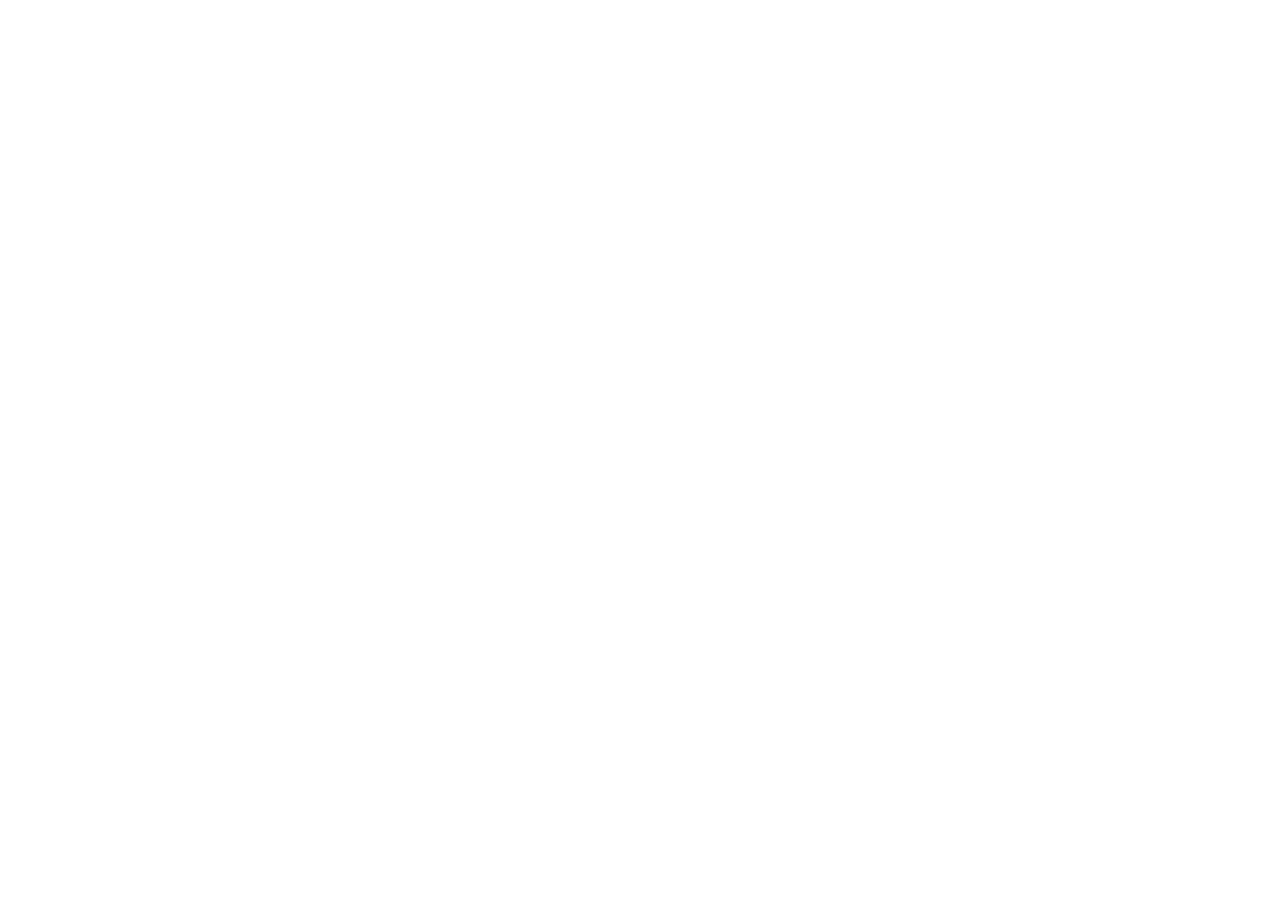
==== seccionBlog/index.html @ 5ba15b67 "orden de carpetas, creacion de index html y de hoja de estilos css correspondientes a la seccion blo" ====
<!DOCTYPE html>
<html lang="es">

<head>
    <meta charset="UTF-8">
    <meta name="viewport" content="width=device-width, initial-scale=1.0">
    <meta http-equiv="X-UA-Compatible" content="ie=edge">
    <title>Nuestro Blog</title>
</head>

<body>

</body>

</html>
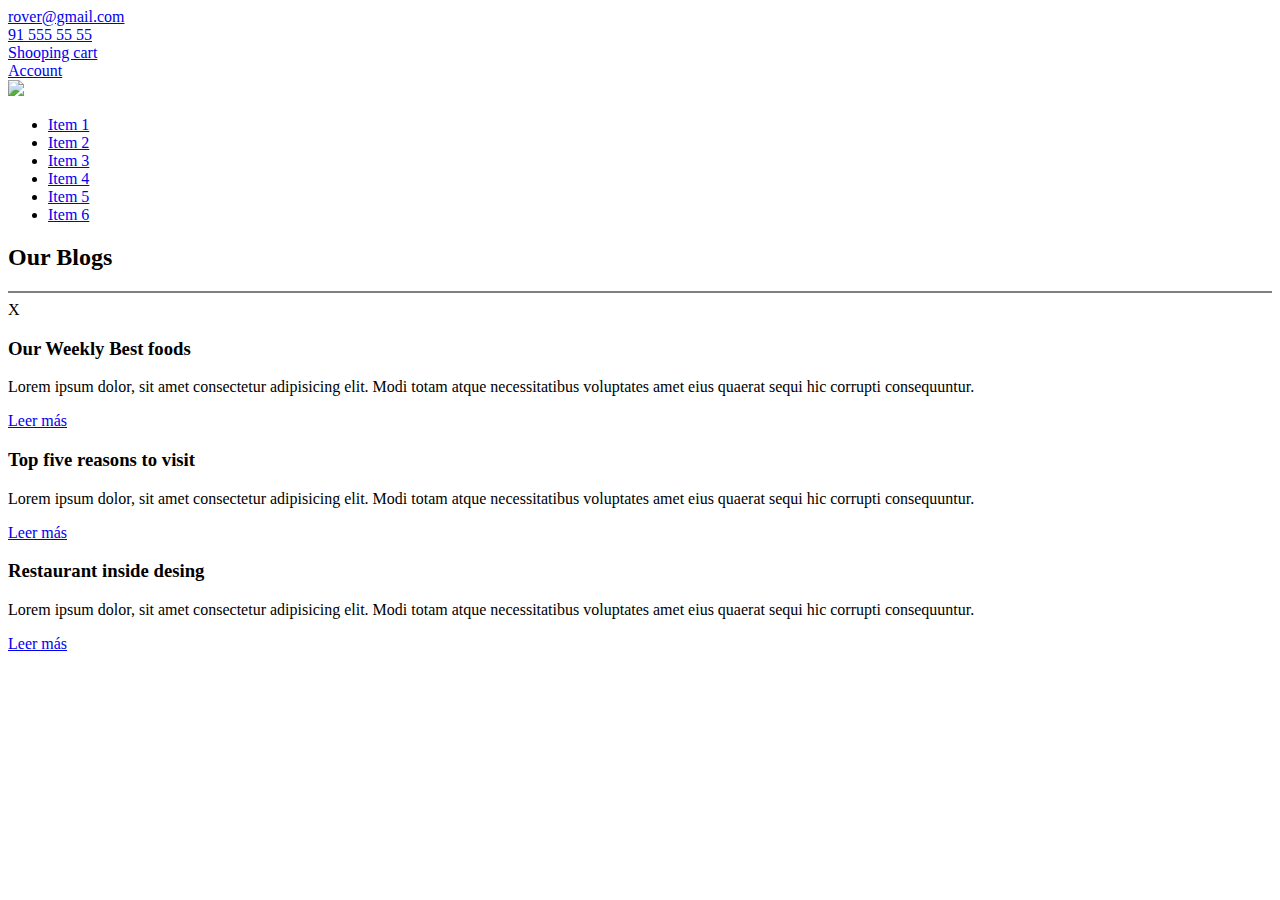
==== commit 7a8cee72: "creacion de cabecera y de los tres articulos" ====
--- a/seccionBlog/index.html
+++ b/seccionBlog/index.html
@@ -9,6 +9,100 @@
 </head>
 
 <body>
+    <header class="container-fluid">
+        <div class="nav_top">
+            <div class="container row">
+                <div>
+                    <a href="#">
+                        <i class="fas fa-envelope"></i>
+                        <span>rover@gmail.com</span>
+                    </a>
+                </div>
+                <div>
+                    <a href="#">
+                        <i class="fas fa-phone"></i>
+                        <span>91 555 55 55</span>
+                    </a>
+                </div>
+                <div>
+                    <a href="#">
+                        <i class="fas fa-shopping-cart"></i>
+                        <span>Shooping cart</span>
+                    </a>
+                </div>
+                <div>
+                    <a href="#">
+                        <i class="fas fa-user-circle"></i>
+                        <span>Account</span>
+                    </a>
+                </div>
+            </div>
+        </div>
+        <nav class="row">
+            <div class="container">
+                <div class="logo">
+                    <a href="index.html"> <img src="images/logo.jpg"> </a>
+                </div>
+                <div class="hamburguesa">
+                    <div></div>
+                    <div></div>
+                    <div></div>
+                </div>
+                <ul class="menu">
+                    <li><a class="activo" href="#">Item 1</a></li>
+                    <li><a href="#">Item 2</a></li>
+                    <li><a href="#">Item 3</a></li>
+                    <li><a href="#">Item 4</a></li>
+                    <li><a href="#">Item 5</a></li>
+                    <li><a href="#">Item 6</a></li>
+                </ul>
+            </div>
+        </nav>
+    </header>
+
+    <section class="container" id="ourservices">
+        <h2>Our <span>Blogs</span></h2>
+        <div class="underline">
+            <hr noshade="noshade">
+            <span>X</span>
+        </div>
+
+        <div class="flex">
+
+            <article>
+                <div>
+                    <i class="fas fa-cogs"></i>
+                </div>
+                <h3>Our Weekly Best foods</h3>
+                <p>Lorem ipsum dolor, sit amet consectetur adipisicing elit. Modi totam atque necessitatibus
+                    voluptates amet eius quaerat sequi hic corrupti consequuntur.</p>
+                <a class="enlace" href="#">Leer más <i class="fas fa-long-arrow-alt-right"></i></a>
+
+            </article>
+
+
+            <article>
+                <div>
+                    <i class="fas fa-truck"></i>
+                </div>
+                <h3>Top five reasons to visit</h3>
+                <p>Lorem ipsum dolor, sit amet consectetur adipisicing elit. Modi totam atque necessitatibus
+                    voluptates amet eius quaerat sequi hic corrupti consequuntur.</p>
+                <a class="enlace" href="#">Leer más <i class="fas fa-long-arrow-alt-right"></i></a>
+
+            </article>
+            <article>
+                <div>
+                    <i class="fas fa-heart"></i>
+                </div>
+                <h3>Restaurant inside desing</h3>
+                <p>Lorem ipsum dolor, sit amet consectetur adipisicing elit. Modi totam atque necessitatibus
+                    voluptates amet eius quaerat sequi hic corrupti consequuntur.</p>
+                <a class="enlace" href="#">Leer más <i class="fas fa-long-arrow-alt-right"></i></a>
+
+            </article>
+        </div>
+
 
 </body>
 
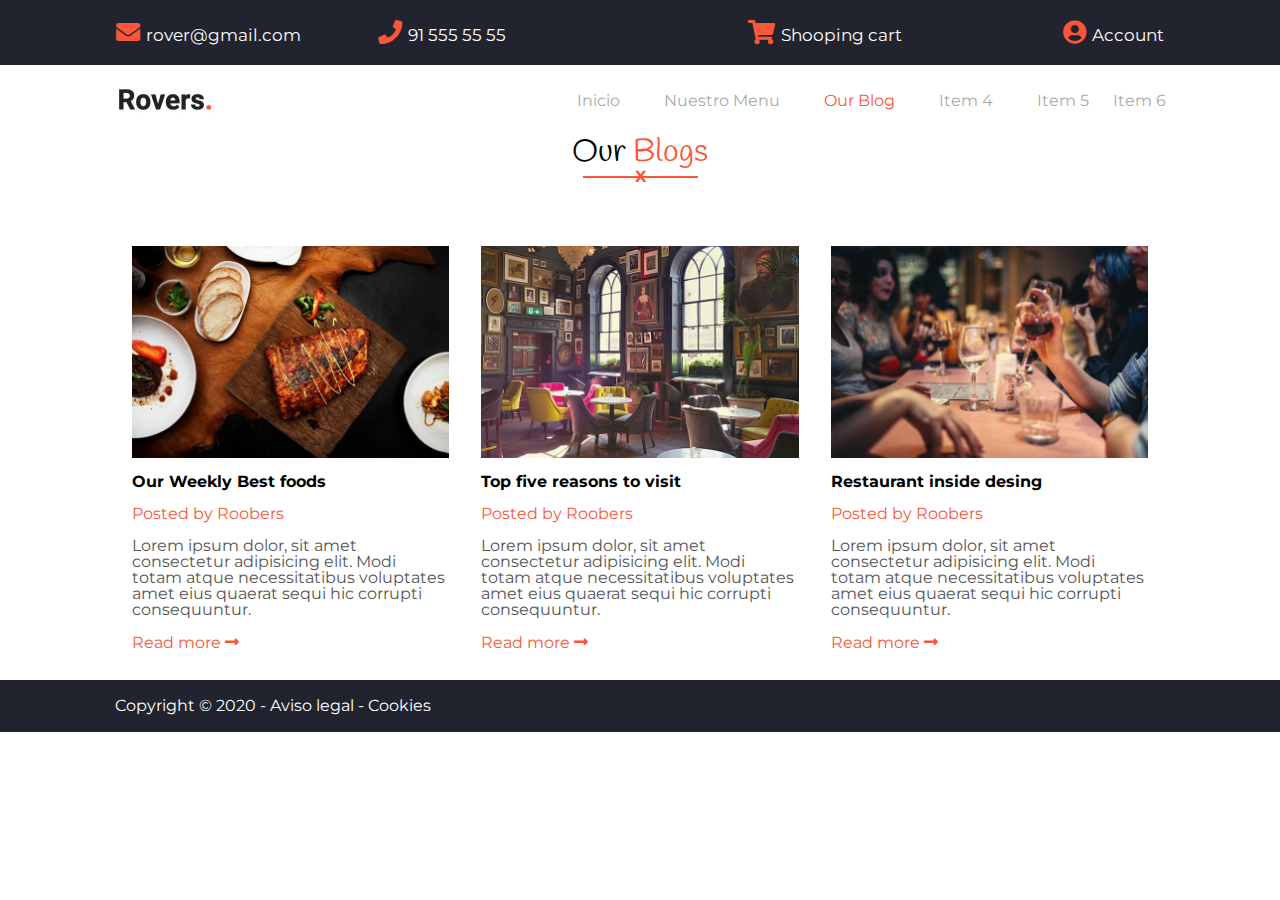
==== commit 33f429d9: "Footer articles" ====
--- a/seccionBlog/index.html
+++ b/seccionBlog/index.html
@@ -6,104 +6,122 @@
     <meta name="viewport" content="width=device-width, initial-scale=1.0">
     <meta http-equiv="X-UA-Compatible" content="ie=edge">
     <title>Nuestro Blog</title>
+    <link rel="stylesheet" href="https://cdnjs.cloudflare.com/ajax/libs/font-awesome/5.11.2/css/all.min.css">
+    <link rel="stylesheet" href="css/style.css">
 </head>
 
 <body>
-    <header class="container-fluid">
-        <div class="nav_top">
-            <div class="container row">
-                <div>
-                    <a href="#">
-                        <i class="fas fa-envelope"></i>
-                        <span>rover@gmail.com</span>
-                    </a>
-                </div>
-                <div>
-                    <a href="#">
-                        <i class="fas fa-phone"></i>
-                        <span>91 555 55 55</span>
-                    </a>
-                </div>
-                <div>
-                    <a href="#">
-                        <i class="fas fa-shopping-cart"></i>
-                        <span>Shooping cart</span>
-                    </a>
-                </div>
-                <div>
-                    <a href="#">
-                        <i class="fas fa-user-circle"></i>
-                        <span>Account</span>
-                    </a>
+
+    <div class="wrapper">
+
+        <header class="container-fluid">
+
+            <div class="nav_top">
+                <div class="container row">
+                    <div>
+                        <a href="#">
+                            <i class="fas fa-envelope"></i>
+                            <span>rover@gmail.com</span>
+                        </a>
+                    </div>
+                    <div>
+                        <a href="#">
+                            <i class="fas fa-phone"></i>
+                            <span>91 555 55 55</span>
+                        </a>
+                    </div>
+                    <div>
+                        <a href="#">
+                            <i class="fas fa-shopping-cart"></i>
+                            <span>Shooping cart</span>
+                        </a>
+                    </div>
+                    <div>
+                        <a href="#">
+                            <i class="fas fa-user-circle"></i>
+                            <span>Account</span>
+                        </a>
+                    </div>
                 </div>
             </div>
-        </div>
-        <nav class="row">
+            <nav class="row">
+                <div class="container">
+                    <div class="logo">
+                        <a href="index.html"> <img src="images/logo.jpg"> </a>
+                    </div>
+                    <div class="hamburguesa">
+                        <div></div>
+                        <div></div>
+                        <div></div>
+                    </div>
+                    <ul class="menu">
+                        <li><a href="../Inicio/index.html">Inicio</a></li>
+                        <li><a href="#">Nuestro Menu</a></li>
+                        <li><a class="activo" href="#">Our Blog</a></li>
+                        <li><a href="#">Item 4</a></li>
+                        <li><a href="#">Item 5</a></li>
+                        <li><a href="#">Item 6</a></li>
+                    </ul>
+                </div>
+            </nav>
+        </header>
+
+        <main>
+            <section class="container" id="ourservices">
+                <h2>Our <span>Blogs</span></h2>
+                <div class="underline">
+                    <hr noshade="noshade">
+                    <span>X</span>
+                </div>
+
+                <div class="flex">
+
+                    <article>
+                        <div>
+                            <a href="#"> <img src="images/news3.jpg"> </a>
+                        </div>
+                        <h3>Our Weekly Best foods</h3>
+                        <h4>Posted by Roobers</h4>
+                        <p>Lorem ipsum dolor, sit amet consectetur adipisicing elit. Modi totam atque necessitatibus
+                            voluptates amet eius quaerat sequi hic corrupti consequuntur.</p>
+                        <a class="enlace" href="#">Read more <i class="fas fa-long-arrow-alt-right"></i></a>
+
+                    </article>
+                    <article>
+                        <div>
+                            <a href="#"> <img src="images/news4.jpg"> </a>
+                        </div>
+                        <h3>Top five reasons to visit</h3>
+                        <h4>Posted by Roobers</h4>
+                        <p>Lorem ipsum dolor, sit amet consectetur adipisicing elit. Modi totam atque necessitatibus
+                            voluptates amet eius quaerat sequi hic corrupti consequuntur.</p>
+                        <a class="enlace" href="#">Read more <i class="fas fa-long-arrow-alt-right"></i></a>
+
+                    </article>
+                    <article>
+                        <div>
+                            <a href="#"> <img src="images/news1.jpg"> </a>
+                        </div>
+                        <h3>Restaurant inside desing</h3>
+                        <h4>Posted by Roobers</h4>
+                        <p>Lorem ipsum dolor, sit amet consectetur adipisicing elit. Modi totam atque necessitatibus
+                            voluptates amet eius quaerat sequi hic corrupti consequuntur.</p>
+                        <a class="enlace" href="#">Read more <i class="fas fa-long-arrow-alt-right"></i></a>
+
+                    </article>
+                </div>
+                </divcla>
+        </main>
+        <footer class="container-fluid">
             <div class="container">
-                <div class="logo">
-                    <a href="index.html"> <img src="images/logo.jpg"> </a>
-                </div>
-                <div class="hamburguesa">
-                    <div></div>
-                    <div></div>
-                    <div></div>
-                </div>
-                <ul class="menu">
-                    <li><a class="activo" href="#">Item 1</a></li>
-                    <li><a href="#">Item 2</a></li>
-                    <li><a href="#">Item 3</a></li>
-                    <li><a href="#">Item 4</a></li>
-                    <li><a href="#">Item 5</a></li>
-                    <li><a href="#">Item 6</a></li>
-                </ul>
+                <p>Copyright © 2020
+                    -
+                    <a href="#">Aviso legal</a>
+                    -
+                    <a href="#">Cookies</a>
+                </p>
             </div>
-        </nav>
-    </header>
-
-    <section class="container" id="ourservices">
-        <h2>Our <span>Blogs</span></h2>
-        <div class="underline">
-            <hr noshade="noshade">
-            <span>X</span>
-        </div>
-
-        <div class="flex">
-
-            <article>
-                <div>
-                    <i class="fas fa-cogs"></i>
-                </div>
-                <h3>Our Weekly Best foods</h3>
-                <p>Lorem ipsum dolor, sit amet consectetur adipisicing elit. Modi totam atque necessitatibus
-                    voluptates amet eius quaerat sequi hic corrupti consequuntur.</p>
-                <a class="enlace" href="#">Leer más <i class="fas fa-long-arrow-alt-right"></i></a>
-
-            </article>
-
-
-            <article>
-                <div>
-                    <i class="fas fa-truck"></i>
-                </div>
-                <h3>Top five reasons to visit</h3>
-                <p>Lorem ipsum dolor, sit amet consectetur adipisicing elit. Modi totam atque necessitatibus
-                    voluptates amet eius quaerat sequi hic corrupti consequuntur.</p>
-                <a class="enlace" href="#">Leer más <i class="fas fa-long-arrow-alt-right"></i></a>
-
-            </article>
-            <article>
-                <div>
-                    <i class="fas fa-heart"></i>
-                </div>
-                <h3>Restaurant inside desing</h3>
-                <p>Lorem ipsum dolor, sit amet consectetur adipisicing elit. Modi totam atque necessitatibus
-                    voluptates amet eius quaerat sequi hic corrupti consequuntur.</p>
-                <a class="enlace" href="#">Leer más <i class="fas fa-long-arrow-alt-right"></i></a>
-
-            </article>
-        </div>
-
-
+        </footer>
 </body>
 
 </html>--- a/seccionBlog/css/style.css
+++ b/seccionBlog/css/style.css
@@ -0,0 +1,237 @@
+@import url(../../Inicio/css/reset.css);
+@import url('https://fonts.googleapis.com/css?family=Handlee|Montserrat:400,700&display=swap');
+
+/*
+font-family: 'Montserrat', sans-serif;
+font-family: 'Handlee', cursive;
+color rojo: #fa573a
+color azul: #21242e;
+*/
+
+
+.container {
+    max-width: 1100px;
+    margin:0 auto;
+    padding: 0 2%;
+}
+
+.container-fluid {
+    width: 100%;
+}
+*{
+    box-sizing: border-box;
+}
+
+body {
+    font-family: 'Montserrat', 'Arial', sans-serif;
+    font-size: 1em;
+}
+/*Flotaciones*/
+
+.row:after{
+    clear: both;
+    content: "";
+    height:0 ;
+    display: block;
+}
+img{
+    width: 100%;
+    height: auto;
+    display: block;
+}
+
+/*Inicio Header*/
+
+header .nav_top{
+background-color: #21242e;
+color: white;
+padding: 20px 0;
+}
+
+header .nav_top .container div{
+    float: left;
+    width: 25%;
+}
+
+header .nav_top .container div a{
+    color: white;
+    text-decoration: none;
+    font-size: 150%;
+}
+header .nav_top a span{
+    display: none;
+}
+header .nav_top a i{
+    color: #fa573a;
+}
+header .nav_top .container div:nth-child(3), header .nav_top .container div:nth-last-child(1){
+text-align: right;
+}
+
+/* Inicio Nav */
+
+header nav{
+    padding: 20px 3%;
+}
+header .hamburguesa{
+    display: block;
+    float: right;
+}
+header .hamburguesa div{
+    border-top: 2px solid #aaa;
+    width: 1.875em;
+    margin-bottom: 0.625em;
+}
+header nav .logo{
+    float: left;
+    width: 100px;
+}
+header nav .menu {
+    padding-top: 60px;
+}
+header nav .menu li {
+    padding: 1.250em;
+    text-align: center;
+    border-bottom: 1px solid #aaa;
+}
+header nav .menu li:last-child{
+    border: 0;
+}
+header nav .menu li a{
+    color: #aaa;
+    text-decoration: none;
+    display: block;
+}
+header nav .menu li a.activo, header nav .menu li a:hover {
+    color: #fa573a;
+}
+
+/*MAIN*/
+
+
+/main section.container{
+    padding-top: 3.125em;
+    padding-bottom: 3.125em;
+}
+main section h2{
+    color: black;
+    font-family: "Handlee", cursive;
+    font-size: 2em;
+    text-align: center;
+}
+main section h2 span{
+    color: #fa573a;
+}
+main section .underline{
+    position: relative;
+    width: 115px;
+    color: #fa573a;
+    margin: 0 auto;
+}
+main section .underline hr{
+    border-color: #fa573a;
+    position: absolute;
+    width: 100%;
+    top: -1px;
+}
+main section .underline span{
+    display: block;
+    text-align: center;
+    color: #fa573a;
+    font-weight: bold;
+}
+main section .flex{
+    display: flex;
+    flex-wrap: wrap;
+}
+main .flex article {
+    width: 100%;
+    padding: 1.825em 1em;
+}
+main section article h3{
+    font-weight: 700;
+    margin: 1em 0;
+}
+main section article h4{
+    margin: 1em 0;
+}
+main section .enlace {
+    text-decoration: none;
+    color: #fa573a;
+    margin-top: 1em;
+    display: block;
+}
+main section .enlace:hover i{
+    margin-left: 10px;
+    transition: 0.5s;
+}
+/*Article*/
+
+main section h3{
+    font-weight: 700;
+}
+main section h4{
+    margin: 0.5em 0;
+    color: #fa573a;
+}
+p{
+    color: #555;
+}
+
+/*Footer*/
+
+footer{
+    background-color: #21242e;
+    padding: 1.125em;
+}
+footer p{
+    color: white;
+}
+footer a{
+    color: white;
+    text-decoration: none;
+}
+@media(min-width: 48.063em)
+{
+    header .nav_top a span{
+        display: inline;
+        font-size: 70%;
+    }
+  
+    main .flex article {
+        width: 50%;
+        padding: 1.825em 1em;
+        border-bottom: 0px;
+    }
+    
+    main section .underline {
+        margin-bottom: 2em;
+    }
+}
+@media(min-width:62.750em){
+    header .hamburguesa{
+        display: none;
+        float: none;
+    }
+    header nav .menu {
+        padding-top: 0px;
+        float: right;
+    }
+    header nav .menu li {
+        display: inline-block;
+        padding: 0.5em 1.250em;
+        text-align: left;
+        border-bottom: 0px;
+    }
+    header nav .menu li:last-child{
+        padding: 0;
+    }
+    main section .columna{
+        width: 50%;
+        margin: 1.25em 0;
+    }
+    main section .flex{
+        display: flex;
+        flex-wrap: nowrap;
+    }
+}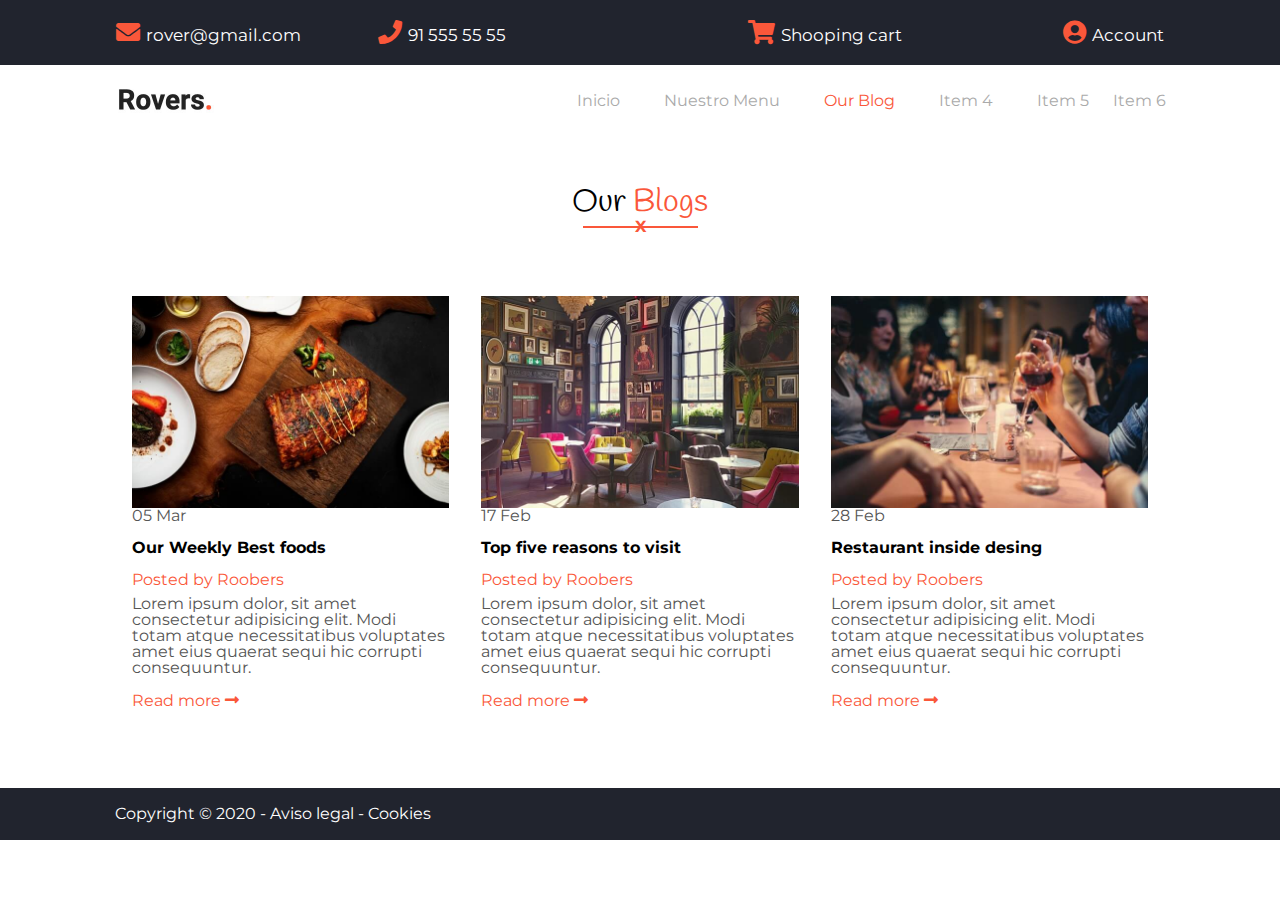
==== commit 3f1c9f85: "creacion de las fechas de los blog post" ====
--- a/seccionBlog/index.html
+++ b/seccionBlog/index.html
@@ -80,6 +80,9 @@
                         <div>
                             <a href="#"> <img src="images/news3.jpg"> </a>
                         </div>
+                        <div class="fecha_articulo">
+                            <p>05 Mar</p>
+                        </div>
                         <h3>Our Weekly Best foods</h3>
                         <h4>Posted by Roobers</h4>
                         <p>Lorem ipsum dolor, sit amet consectetur adipisicing elit. Modi totam atque necessitatibus
@@ -91,6 +94,9 @@
                         <div>
                             <a href="#"> <img src="images/news4.jpg"> </a>
                         </div>
+                        <div class="fecha_articulo">
+                            <p>17 Feb</p>
+                        </div>
                         <h3>Top five reasons to visit</h3>
                         <h4>Posted by Roobers</h4>
                         <p>Lorem ipsum dolor, sit amet consectetur adipisicing elit. Modi totam atque necessitatibus
@@ -101,6 +107,9 @@
                     <article>
                         <div>
                             <a href="#"> <img src="images/news1.jpg"> </a>
+                        </div>
+                        <div class="fecha_articulo">
+                            <p>28 Feb</p>
                         </div>
                         <h3>Restaurant inside desing</h3>
                         <h4>Posted by Roobers</h4>
--- a/seccionBlog/css/style.css
+++ b/seccionBlog/css/style.css
@@ -39,6 +39,9 @@
     height: auto;
     display: block;
 }
+p{
+    color: #555;
+}
 
 /*Inicio Header*/
 
@@ -109,7 +112,7 @@
 /*MAIN*/
 
 
-/main section.container{
+main section.container{
     padding-top: 3.125em;
     padding-bottom: 3.125em;
 }
@@ -153,7 +156,8 @@
     margin: 1em 0;
 }
 main section article h4{
-    margin: 1em 0;
+    margin: 0.5em 0;
+    color: #fa573a;
 }
 main section .enlace {
     text-decoration: none;
@@ -164,18 +168,6 @@
 main section .enlace:hover i{
     margin-left: 10px;
     transition: 0.5s;
-}
-/*Article*/
-
-main section h3{
-    font-weight: 700;
-}
-main section h4{
-    margin: 0.5em 0;
-    color: #fa573a;
-}
-p{
-    color: #555;
 }
 
 /*Footer*/
